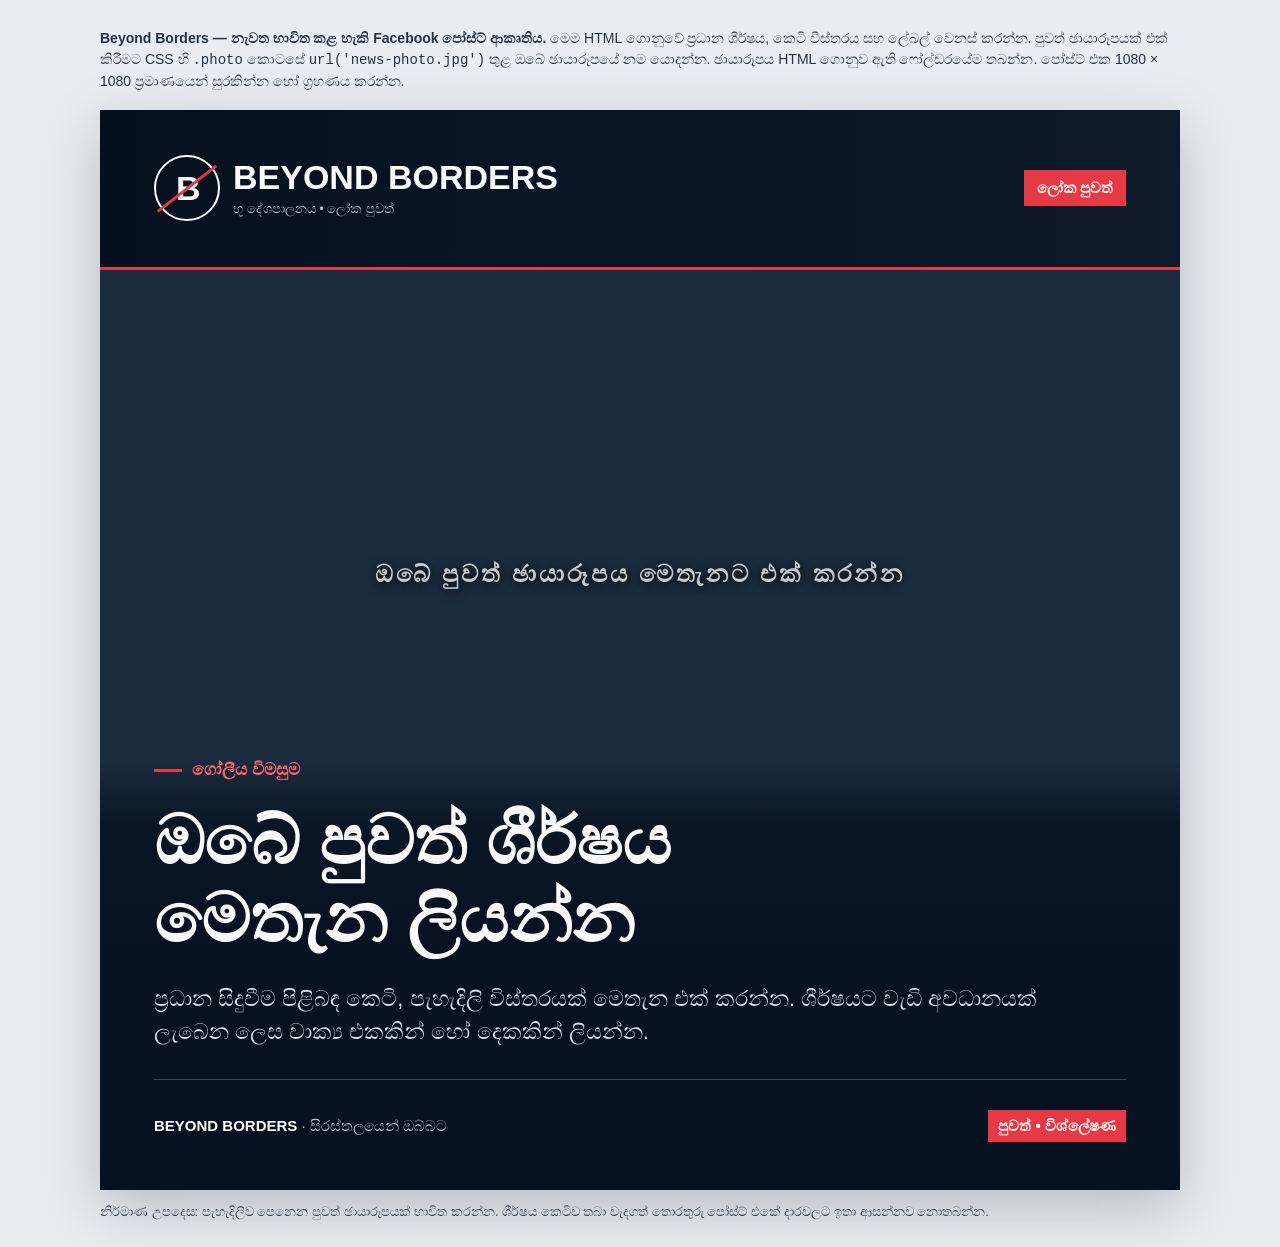
==== index.html @ c5a114da "Add Sinhala Beyond Borders Facebook post template" ====
<!DOCTYPE html>
<html lang="si">
<head>
<meta charset="UTF-8" />
<meta name="viewport" content="width=device-width, initial-scale=1.0" />
<title>Beyond Borders — Facebook Post Template</title>
<style>
  :root {
    --navy: #07111f;
    --navy-2: #0c1b2d;
    --red: #e63946;
    --white: #f7f9fc;
    --muted: #b8c4d3;
  }
  * { box-sizing: border-box; }
  body {
    margin: 0; padding: 28px; background: #e8edf3;
    font-family: "Noto Sans Sinhala", "Iskoola Pota", "Nirmala UI", Arial, sans-serif; color: var(--white);
  }
  .instructions { max-width: 1080px; margin: 0 auto 18px; color: #253244; font-size: 14px; line-height: 1.5; }
  .post {
    width: min(100%, 1080px); aspect-ratio: 1 / 1; margin: auto; overflow: hidden;
    position: relative; isolation: isolate; display: flex; flex-direction: column;
    background: var(--navy); box-shadow: 0 18px 55px rgba(6, 17, 31, .22);
  }
  .photo {
    position: absolute; inset: 0 0 20% 0; z-index: -2;
    background-image: linear-gradient(180deg, rgba(4,12,22,.18), rgba(4,12,22,.18)),
      url('news-photo.jpg');
    background-size: cover; background-position: center;
    background-color: #203247;
  }
  .photo-hint {
    position: absolute; top: 43%; left: 50%; transform: translate(-50%, -50%);
    width: 76%; text-align: center; color: rgba(255,255,255,.76);
    font-size: clamp(13px, 2.2vw, 24px); font-weight: 700; letter-spacing: .12em;
    text-transform: uppercase; text-shadow: 0 2px 12px #000;
    pointer-events: none;
  }
  .topbar {
    display: flex; align-items: center; justify-content: space-between;
    padding: 4.2% 5%; background: linear-gradient(90deg, rgba(5,15,28,.96), rgba(5,15,28,.62));
    border-bottom: 3px solid var(--red); gap: 14px;
  }
  .brand { display: flex; align-items: center; gap: 13px; min-width: 0; }
  .mark {
    width: clamp(38px, 6.2vw, 66px); aspect-ratio: 1; display: grid; place-items: center;
    border: 2px solid var(--white); border-radius: 50%; font-size: clamp(19px, 3.2vw, 34px);
    font-weight: 900; letter-spacing: -.08em; position: relative; flex: 0 0 auto;
  }
  .mark::after { content: ''; position: absolute; width: 120%; height: 3px; background: var(--red); transform: rotate(-38deg); }
  .brand-name { font-weight: 900; letter-spacing: 0; font-size: clamp(17px, 3.1vw, 34px); line-height: 1; white-space: nowrap; }
  .brand-sub { color: var(--muted); font-size: clamp(8px, 1.15vw, 13px); letter-spacing: 0; margin-top: 7px; }
  .tag { color: white; background: var(--red); padding: 9px 13px; font-size: clamp(9px, 1.3vw, 15px); font-weight: 800; letter-spacing: 0; white-space: nowrap; }
  .spacer { flex: 1; }
  .headline-area {
    padding: 0 5% 4.4%; margin-top: auto;
    background: linear-gradient(180deg, transparent 0%, rgba(5,14,26,.76) 16%, #07111f 46%);
  }
  .eyebrow { display: flex; align-items: center; gap: 10px; color: #ff6670; font-weight: 800; letter-spacing: 0; font-size: clamp(10px, 1.55vw, 17px); margin-bottom: 2.1%; }
  .eyebrow::before { content: ''; display: block; width: 28px; height: 3px; background: var(--red); }
  h1 {
    margin: 0; font-size: clamp(30px, 6.15vw, 68px); line-height: 1.15;
    letter-spacing: 0; font-weight: 900; max-width: 100%;
    text-wrap: balance;
  }
  .summary { color: #d5deea; font-size: clamp(13px, 2vw, 22px); line-height: 1.5; margin: 2.6% 0 0; max-width: 94%; }
  .footer { display: flex; justify-content: space-between; align-items: center; gap: 12px; padding-top: 3.1%; margin-top: 3.2%; border-top: 1px solid rgba(255,255,255,.22); color: var(--muted); font-size: clamp(9px, 1.35vw, 15px); letter-spacing: 0; }
  .footer strong { color: white; }
  .footer .breaking { color: white; background: var(--red); padding: 7px 10px; font-weight: 800; }
  .edit-note { max-width: 1080px; margin: 14px auto 0; color: #344256; font-size: 13px; }
  @media (max-width: 520px) { body { padding: 10px; } .topbar { gap: 8px; } .tag { padding: 7px; } .brand { gap: 8px; } .brand-sub { letter-spacing: 0; } }
  @media print {
    @page { size: 1080px 1080px; margin: 0; }
    body { padding: 0; background: white; }
    .instructions, .edit-note { display: none; }
    .post { width: 1080px; height: 1080px; box-shadow: none; }
  }
</style>
</head>
<body>
  <div class="instructions"><strong>Beyond Borders — නැවත භාවිත කළ හැකි Facebook පෝස්ට් ආකෘතිය.</strong> මෙම HTML ගොනුවේ ප්‍රධාන ශීර්ෂය, කෙටි විස්තරය සහ ලේබල් වෙනස් කරන්න. පුවත් ඡායාරූපයක් එක් කිරීමට CSS හි <code>.photo</code> කොටසේ <code>url('news-photo.jpg')</code> තුළ ඔබේ ඡායාරූපයේ නම යොදන්න. ඡායාරූපය HTML ගොනුව ඇති ෆෝල්ඩරයේම තබන්න. පෝස්ට් එක 1080 × 1080 ප්‍රමාණයෙන් සුරකින්න හෝ ග්‍රහණය කරන්න.</div>
  <main class="post" aria-label="Beyond Borders Facebook news post template">
    <div class="photo"></div>
    <div class="photo-hint">ඔබේ පුවත් ඡායාරූපය මෙතැනට එක් කරන්න</div>
    <header class="topbar">
      <div class="brand">
        <div class="mark">B</div>
        <div>
          <div class="brand-name">BEYOND BORDERS</div>
          <div class="brand-sub">භූ දේශපාලනය • ලෝක පුවත්</div>
        </div>
      </div>
      <div class="tag">ලෝක පුවත්</div>
    </header>
    <div class="spacer"></div>
    <section class="headline-area">
      <div class="eyebrow">ගෝලීය විමසුම</div>
      <h1>ඔබේ පුවත් ශීර්ෂය මෙතැන ලියන්න</h1>
      <p class="summary">ප්‍රධාන සිදුවීම පිළිබඳ කෙටි, පැහැදිලි විස්තරයක් මෙතැන එක් කරන්න. ශීර්ෂයට වැඩි අවධානයක් ලැබෙන ලෙස වාක්‍ය එකකින් හෝ දෙකකින් ලියන්න.</p>
      <footer class="footer">
        <span><strong>BEYOND BORDERS</strong> · සිරස්තලයෙන් ඔබ්බට</span>
        <span class="breaking">පුවත් • විශ්ලේෂණ</span>
      </footer>
    </section>
  </main>
  <div class="edit-note">නිර්මාණ උපදෙස: පැහැදිලිව පෙනෙන පුවත් ඡායාරූපයක් භාවිත කරන්න. ශීර්ෂය කෙටිව තබා වැදගත් තොරතුරු පෝස්ට් එකේ දාරවලට ඉතා ආසන්නව නොතබන්න.</div>
</body>
</html>
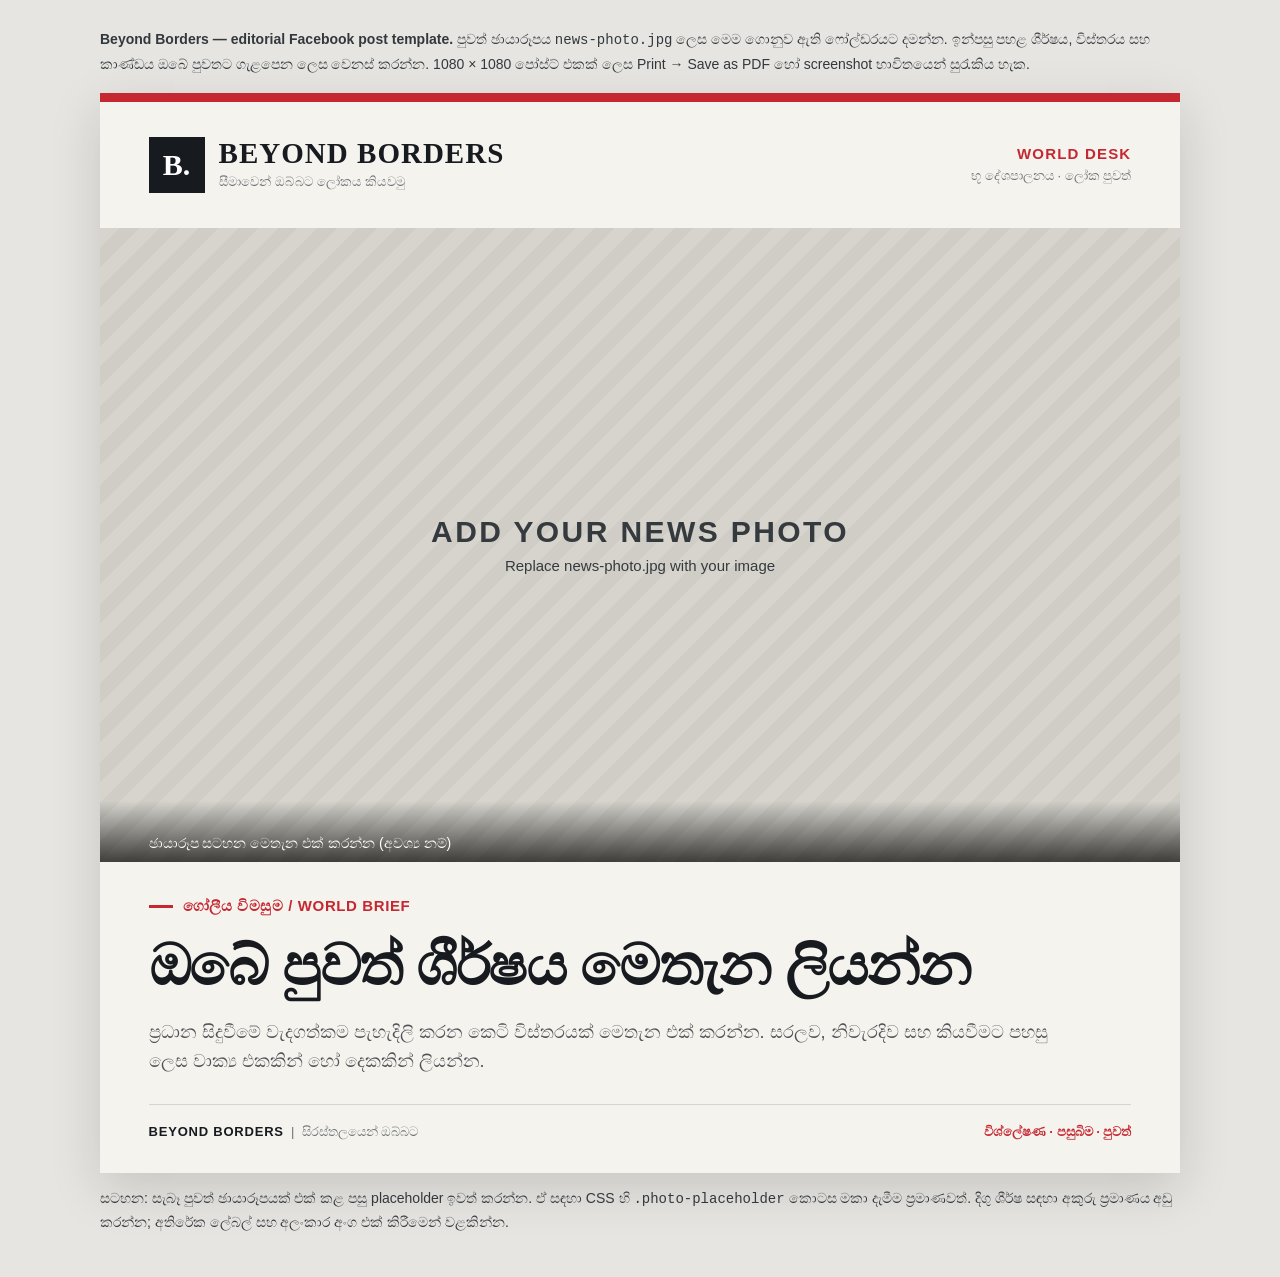
==== commit 83089d08: "Refresh Beyond Borders template with editorial newsroom design" ====
--- a/index.html
+++ b/index.html
@@ -1,75 +1,160 @@
 <!DOCTYPE html>
 <html lang="si">
 <head>
-<meta charset="UTF-8" />
-<meta name="viewport" content="width=device-width, initial-scale=1.0" />
-<title>Beyond Borders — Facebook Post Template</title>
+<meta charset="UTF-8">
+<meta name="viewport" content="width=device-width, initial-scale=1">
+<title>Beyond Borders | Editorial Post</title>
 <style>
   :root {
-    --navy: #07111f;
-    --navy-2: #0c1b2d;
-    --red: #e63946;
-    --white: #f7f9fc;
-    --muted: #b8c4d3;
+    --ink: #171b20;
+    --paper: #f5f3ee;
+    --red: #c62832;
+    --muted: #6d7177;
+    --line: #d7d4cd;
   }
   * { box-sizing: border-box; }
   body {
-    margin: 0; padding: 28px; background: #e8edf3;
-    font-family: "Noto Sans Sinhala", "Iskoola Pota", "Nirmala UI", Arial, sans-serif; color: var(--white);
-  }
-  .instructions { max-width: 1080px; margin: 0 auto 18px; color: #253244; font-size: 14px; line-height: 1.5; }
+    margin: 0;
+    padding: 28px;
+    background: #e6e5e1;
+    color: var(--ink);
+    font-family: "Noto Sans Sinhala", "Iskoola Pota", "Nirmala UI", Arial, sans-serif;
+  }
+  .instructions, .edit-note {
+    max-width: 1080px;
+    margin: 0 auto 16px;
+    color: #33383d;
+    font-size: 14px;
+    line-height: 1.7;
+  }
   .post {
-    width: min(100%, 1080px); aspect-ratio: 1 / 1; margin: auto; overflow: hidden;
-    position: relative; isolation: isolate; display: flex; flex-direction: column;
-    background: var(--navy); box-shadow: 0 18px 55px rgba(6, 17, 31, .22);
+    width: min(100%, 1080px);
+    aspect-ratio: 1;
+    margin: auto;
+    overflow: hidden;
+    display: flex;
+    flex-direction: column;
+    background: var(--paper);
+    box-shadow: 0 16px 48px rgba(20, 22, 24, .15);
+  }
+  .masthead {
+    min-height: 12%;
+    display: flex;
+    align-items: center;
+    justify-content: space-between;
+    gap: 18px;
+    padding: 3.3% 4.5%;
+    border-top: 9px solid var(--red);
+    background: var(--paper);
+  }
+  .identity { display: flex; align-items: center; gap: 14px; min-width: 0; }
+  .monogram {
+    width: clamp(38px, 5vw, 56px);
+    height: clamp(38px, 5vw, 56px);
+    display: grid;
+    place-items: center;
+    background: var(--ink);
+    color: white;
+    font: 900 clamp(20px, 2.8vw, 30px)/1 Georgia, serif;
+    flex: 0 0 auto;
+  }
+  .brand { font: 900 clamp(17px, 2.7vw, 29px)/1 Georgia, "Times New Roman", serif; letter-spacing: .035em; white-space: nowrap; }
+  .strapline { margin-top: 6px; color: var(--muted); font-size: clamp(9px, 1.15vw, 13px); letter-spacing: .015em; }
+  .edition { text-align: right; font-size: clamp(9px, 1.15vw, 13px); color: var(--muted); line-height: 1.6; white-space: nowrap; }
+  .edition strong { display: block; color: var(--red); font-size: clamp(10px, 1.35vw, 15px); letter-spacing: .08em; }
+  .photo-wrap {
+    position: relative;
+    flex: 1 1 60%;
+    min-height: 0;
+    background: #b7b7b2;
+    overflow: hidden;
   }
   .photo {
-    position: absolute; inset: 0 0 20% 0; z-index: -2;
-    background-image: linear-gradient(180deg, rgba(4,12,22,.18), rgba(4,12,22,.18)),
-      url('news-photo.jpg');
-    background-size: cover; background-position: center;
-    background-color: #203247;
-  }
-  .photo-hint {
-    position: absolute; top: 43%; left: 50%; transform: translate(-50%, -50%);
-    width: 76%; text-align: center; color: rgba(255,255,255,.76);
-    font-size: clamp(13px, 2.2vw, 24px); font-weight: 700; letter-spacing: .12em;
-    text-transform: uppercase; text-shadow: 0 2px 12px #000;
-    pointer-events: none;
-  }
-  .topbar {
-    display: flex; align-items: center; justify-content: space-between;
-    padding: 4.2% 5%; background: linear-gradient(90deg, rgba(5,15,28,.96), rgba(5,15,28,.62));
-    border-bottom: 3px solid var(--red); gap: 14px;
-  }
-  .brand { display: flex; align-items: center; gap: 13px; min-width: 0; }
-  .mark {
-    width: clamp(38px, 6.2vw, 66px); aspect-ratio: 1; display: grid; place-items: center;
-    border: 2px solid var(--white); border-radius: 50%; font-size: clamp(19px, 3.2vw, 34px);
-    font-weight: 900; letter-spacing: -.08em; position: relative; flex: 0 0 auto;
-  }
-  .mark::after { content: ''; position: absolute; width: 120%; height: 3px; background: var(--red); transform: rotate(-38deg); }
-  .brand-name { font-weight: 900; letter-spacing: 0; font-size: clamp(17px, 3.1vw, 34px); line-height: 1; white-space: nowrap; }
-  .brand-sub { color: var(--muted); font-size: clamp(8px, 1.15vw, 13px); letter-spacing: 0; margin-top: 7px; }
-  .tag { color: white; background: var(--red); padding: 9px 13px; font-size: clamp(9px, 1.3vw, 15px); font-weight: 800; letter-spacing: 0; white-space: nowrap; }
-  .spacer { flex: 1; }
-  .headline-area {
-    padding: 0 5% 4.4%; margin-top: auto;
-    background: linear-gradient(180deg, transparent 0%, rgba(5,14,26,.76) 16%, #07111f 46%);
-  }
-  .eyebrow { display: flex; align-items: center; gap: 10px; color: #ff6670; font-weight: 800; letter-spacing: 0; font-size: clamp(10px, 1.55vw, 17px); margin-bottom: 2.1%; }
-  .eyebrow::before { content: ''; display: block; width: 28px; height: 3px; background: var(--red); }
+    position: absolute;
+    inset: 0;
+    background-image: url('news-photo.jpg');
+    background-position: center;
+    background-size: cover;
+  }
+  .photo-placeholder {
+    position: absolute;
+    inset: 0;
+    display: grid;
+    place-content: center;
+    text-align: center;
+    color: #353a3e;
+    padding: 24px;
+    background: repeating-linear-gradient(135deg, #d6d4cd, #d6d4cd 14px, #cfcdc6 14px, #cfcdc6 28px);
+  }
+  .photo-placeholder strong { font-size: clamp(18px, 2.8vw, 30px); letter-spacing: .08em; }
+  .photo-placeholder span { margin-top: 8px; font-size: clamp(11px, 1.4vw, 15px); }
+  .photo-caption {
+    position: absolute;
+    bottom: 0;
+    left: 0;
+    padding: 10px 4.5%;
+    width: 100%;
+    background: linear-gradient(transparent, rgba(0,0,0,.7));
+    color: white;
+    font-size: clamp(10px, 1.25vw, 14px);
+    padding-top: 34px;
+  }
+  .story {
+    padding: 3.3% 4.5% 3%;
+    background: var(--paper);
+    display: flex;
+    flex-direction: column;
+    justify-content: center;
+  }
+  .kicker {
+    display: flex;
+    align-items: center;
+    gap: 10px;
+    color: var(--red);
+    font-size: clamp(10px, 1.35vw, 15px);
+    font-weight: 900;
+    letter-spacing: .04em;
+    margin-bottom: 1.5%;
+  }
+  .kicker::before { content: ""; width: 24px; height: 3px; background: var(--red); }
   h1 {
-    margin: 0; font-size: clamp(30px, 6.15vw, 68px); line-height: 1.15;
-    letter-spacing: 0; font-weight: 900; max-width: 100%;
+    margin: 0;
+    max-width: 100%;
+    font-size: clamp(27px, 5.2vw, 57px);
+    line-height: 1.24;
+    font-weight: 900;
+    letter-spacing: -.025em;
     text-wrap: balance;
   }
-  .summary { color: #d5deea; font-size: clamp(13px, 2vw, 22px); line-height: 1.5; margin: 2.6% 0 0; max-width: 94%; }
-  .footer { display: flex; justify-content: space-between; align-items: center; gap: 12px; padding-top: 3.1%; margin-top: 3.2%; border-top: 1px solid rgba(255,255,255,.22); color: var(--muted); font-size: clamp(9px, 1.35vw, 15px); letter-spacing: 0; }
-  .footer strong { color: white; }
-  .footer .breaking { color: white; background: var(--red); padding: 7px 10px; font-weight: 800; }
-  .edit-note { max-width: 1080px; margin: 14px auto 0; color: #344256; font-size: 13px; }
-  @media (max-width: 520px) { body { padding: 10px; } .topbar { gap: 8px; } .tag { padding: 7px; } .brand { gap: 8px; } .brand-sub { letter-spacing: 0; } }
+  .summary {
+    max-width: 95%;
+    margin: 1.8% 0 0;
+    color: #4f5357;
+    font-size: clamp(12px, 1.65vw, 18px);
+    line-height: 1.6;
+  }
+  .bottomline {
+    display: flex;
+    justify-content: space-between;
+    align-items: center;
+    gap: 12px;
+    margin-top: 2.8%;
+    padding-top: 2%;
+    border-top: 1px solid var(--line);
+    color: var(--muted);
+    font-size: clamp(9px, 1.15vw, 13px);
+  }
+  .bottomline strong { color: var(--ink); letter-spacing: .06em; }
+  .category { color: var(--red); font-weight: 800; text-align: right; }
+  .edit-note { margin-top: 14px; }
+  @media (max-width: 560px) {
+    body { padding: 10px; }
+    .masthead { gap: 8px; }
+    .identity { gap: 8px; }
+    .strapline { font-size: 8px; }
+    .edition { font-size: 8px; }
+    .story { padding-bottom: 3%; }
+  }
   @media print {
     @page { size: 1080px 1080px; margin: 0; }
     body { padding: 0; background: white; }
@@ -79,31 +164,43 @@
 </style>
 </head>
 <body>
-  <div class="instructions"><strong>Beyond Borders — නැවත භාවිත කළ හැකි Facebook පෝස්ට් ආකෘතිය.</strong> මෙම HTML ගොනුවේ ප්‍රධාන ශීර්ෂය, කෙටි විස්තරය සහ ලේබල් වෙනස් කරන්න. පුවත් ඡායාරූපයක් එක් කිරීමට CSS හි <code>.photo</code> කොටසේ <code>url('news-photo.jpg')</code> තුළ ඔබේ ඡායාරූපයේ නම යොදන්න. ඡායාරූපය HTML ගොනුව ඇති ෆෝල්ඩරයේම තබන්න. පෝස්ට් එක 1080 × 1080 ප්‍රමාණයෙන් සුරකින්න හෝ ග්‍රහණය කරන්න.</div>
-  <main class="post" aria-label="Beyond Borders Facebook news post template">
-    <div class="photo"></div>
-    <div class="photo-hint">ඔබේ පුවත් ඡායාරූපය මෙතැනට එක් කරන්න</div>
-    <header class="topbar">
-      <div class="brand">
-        <div class="mark">B</div>
+  <div class="instructions"><strong>Beyond Borders — editorial Facebook post template.</strong> පුවත් ඡායාරූපය <code>news-photo.jpg</code> ලෙස මෙම ගොනුව ඇති ෆෝල්ඩරයට දමන්න. ඉන්පසු පහළ ශීර්ෂය, විස්තරය සහ කාණ්ඩය ඔබේ පුවතට ගැළපෙන ලෙස වෙනස් කරන්න. 1080 × 1080 පෝස්ට් එකක් ලෙස Print → Save as PDF හෝ screenshot භාවිතයෙන් සුරැකිය හැක.</div>
+
+  <main class="post" aria-label="Beyond Borders editorial Facebook post">
+    <header class="masthead">
+      <div class="identity">
+        <div class="monogram">B.</div>
         <div>
-          <div class="brand-name">BEYOND BORDERS</div>
-          <div class="brand-sub">භූ දේශපාලනය • ලෝක පුවත්</div>
+          <div class="brand">BEYOND BORDERS</div>
+          <div class="strapline">සීමාවෙන් ඔබ්බට ලෝකය කියවමු</div>
         </div>
       </div>
-      <div class="tag">ලෝක පුවත්</div>
+      <div class="edition">
+        <strong>WORLD DESK</strong>
+        භූ දේශපාලනය · ලෝක පුවත්
+      </div>
     </header>
-    <div class="spacer"></div>
-    <section class="headline-area">
-      <div class="eyebrow">ගෝලීය විමසුම</div>
+
+    <section class="photo-wrap" aria-label="News photograph">
+      <div class="photo"></div>
+      <div class="photo-placeholder">
+        <strong>ADD YOUR NEWS PHOTO</strong>
+        <span>Replace news-photo.jpg with your image</span>
+      </div>
+      <div class="photo-caption">ඡායාරූප සටහන මෙතැන එක් කරන්න (අවශ්‍ය නම්)</div>
+    </section>
+
+    <section class="story">
+      <div class="kicker">ගෝලීය විමසුම / WORLD BRIEF</div>
       <h1>ඔබේ පුවත් ශීර්ෂය මෙතැන ලියන්න</h1>
-      <p class="summary">ප්‍රධාන සිදුවීම පිළිබඳ කෙටි, පැහැදිලි විස්තරයක් මෙතැන එක් කරන්න. ශීර්ෂයට වැඩි අවධානයක් ලැබෙන ලෙස වාක්‍ය එකකින් හෝ දෙකකින් ලියන්න.</p>
-      <footer class="footer">
-        <span><strong>BEYOND BORDERS</strong> · සිරස්තලයෙන් ඔබ්බට</span>
-        <span class="breaking">පුවත් • විශ්ලේෂණ</span>
+      <p class="summary">ප්‍රධාන සිදුවීමේ වැදගත්කම පැහැදිලි කරන කෙටි විස්තරයක් මෙතැන එක් කරන්න. සරලව, නිවැරදිව සහ කියවීමට පහසු ලෙස වාක්‍ය එකකින් හෝ දෙකකින් ලියන්න.</p>
+      <footer class="bottomline">
+        <span><strong>BEYOND BORDERS</strong> &nbsp;|&nbsp; සිරස්තලයෙන් ඔබ්බට</span>
+        <span class="category">විශ්ලේෂණ · පසුබිම · පුවත්</span>
       </footer>
     </section>
   </main>
-  <div class="edit-note">නිර්මාණ උපදෙස: පැහැදිලිව පෙනෙන පුවත් ඡායාරූපයක් භාවිත කරන්න. ශීර්ෂය කෙටිව තබා වැදගත් තොරතුරු පෝස්ට් එකේ දාරවලට ඉතා ආසන්නව නොතබන්න.</div>
+
+  <div class="edit-note">සටහන: සැබෑ පුවත් ඡායාරූපයක් එක් කළ පසු placeholder ඉවත් කරන්න. ඒ සඳහා CSS හි <code>.photo-placeholder</code> කොටස මකා දැමීම ප්‍රමාණවත්. දිගු ශීර්ෂ සඳහා අකුරු ප්‍රමාණය අඩු කරන්න; අතිරේක ලේබල් සහ අලංකාර අංග එක් කිරීමෙන් වළකින්න.</div>
 </body>
-</html>
+</html>
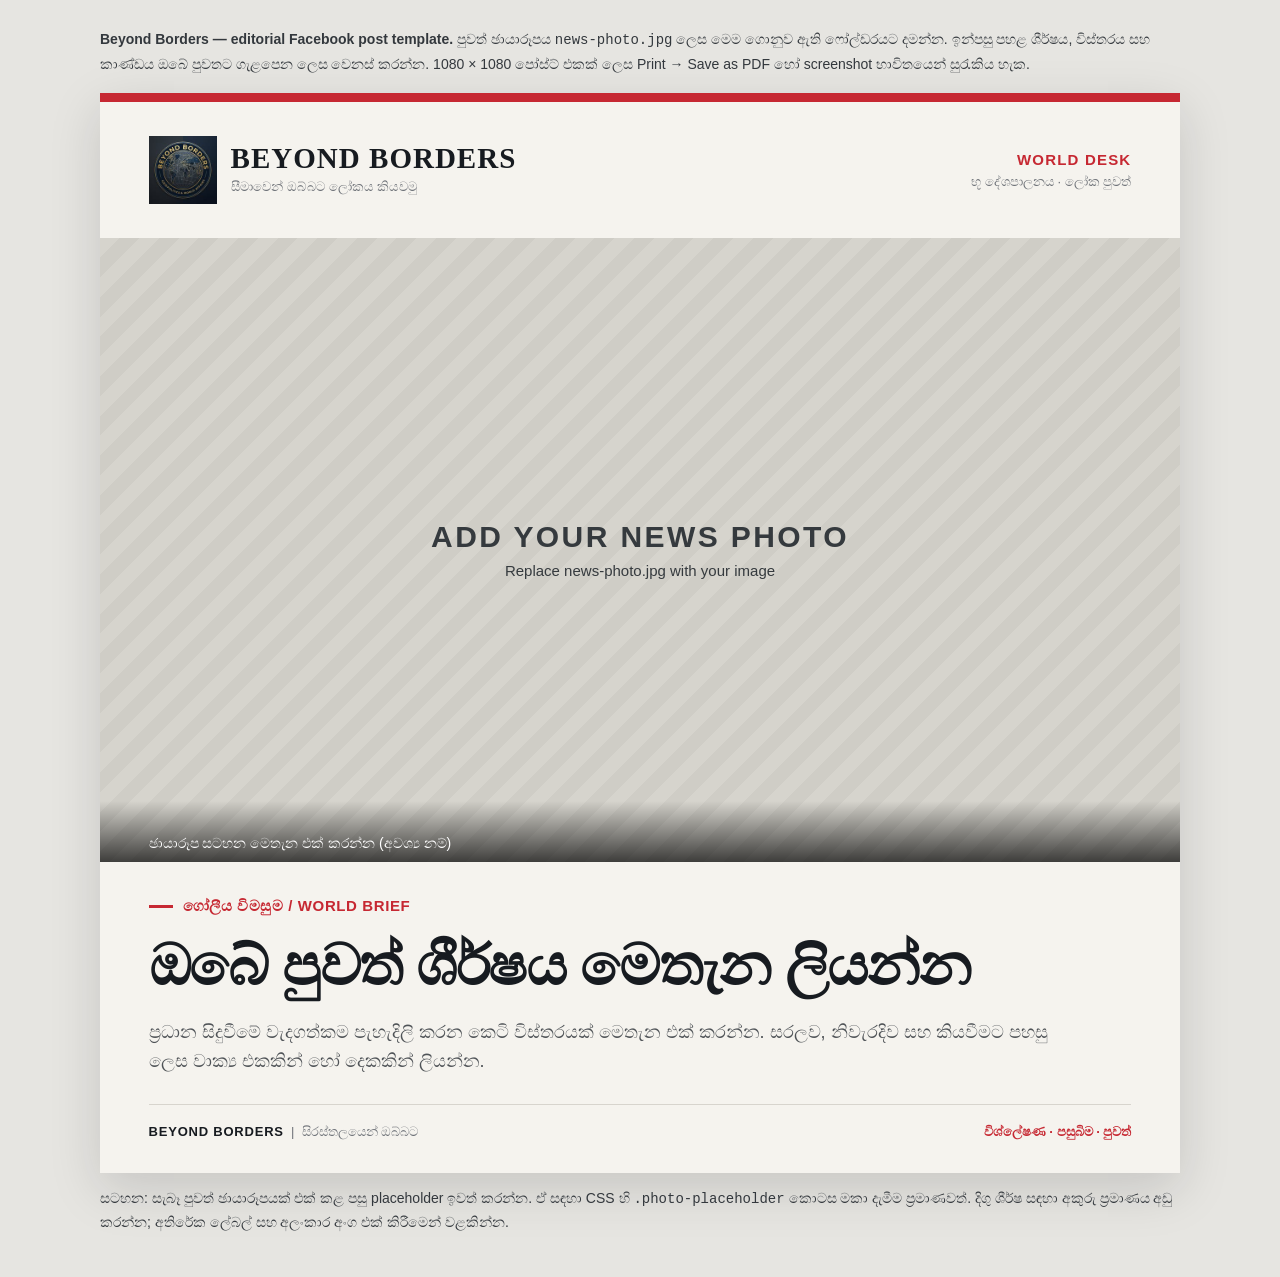
==== commit b235408d: "Use uploaded Beyond Borders logo in post template" ====
--- a/index.html
+++ b/index.html
@@ -48,14 +48,11 @@
     background: var(--paper);
   }
   .identity { display: flex; align-items: center; gap: 14px; min-width: 0; }
-  .monogram {
-    width: clamp(38px, 5vw, 56px);
-    height: clamp(38px, 5vw, 56px);
-    display: grid;
-    place-items: center;
-    background: var(--ink);
-    color: white;
-    font: 900 clamp(20px, 2.8vw, 30px)/1 Georgia, serif;
+  .brand-logo {
+    width: clamp(44px, 6vw, 68px);
+    height: clamp(44px, 6vw, 68px);
+    object-fit: contain;
+    display: block;
     flex: 0 0 auto;
   }
   .brand { font: 900 clamp(17px, 2.7vw, 29px)/1 Georgia, "Times New Roman", serif; letter-spacing: .035em; white-space: nowrap; }
@@ -169,7 +166,7 @@
   <main class="post" aria-label="Beyond Borders editorial Facebook post">
     <header class="masthead">
       <div class="identity">
-        <div class="monogram">B.</div>
+        <img class="brand-logo" src="logo.jpg" alt="Beyond Borders logo">
         <div>
           <div class="brand">BEYOND BORDERS</div>
           <div class="strapline">සීමාවෙන් ඔබ්බට ලෝකය කියවමු</div>
@@ -202,5 +199,14 @@
   </main>
 
   <div class="edit-note">සටහන: සැබෑ පුවත් ඡායාරූපයක් එක් කළ පසු placeholder ඉවත් කරන්න. ඒ සඳහා CSS හි <code>.photo-placeholder</code> කොටස මකා දැමීම ප්‍රමාණවත්. දිගු ශීර්ෂ සඳහා අකුරු ප්‍රමාණය අඩු කරන්න; අතිරේක ලේබල් සහ අලංකාර අංග එක් කිරීමෙන් වළකින්න.</div>
+<script>
+  // Keep the placeholder only when the news image is missing.
+  const imageCheck = new Image();
+  imageCheck.onload = () => {
+    const placeholder = document.querySelector(".photo-placeholder");
+    if (placeholder) placeholder.style.display = "none";
+  };
+  imageCheck.src = "news-photo.jpg";
+</script>
 </body>
 </html>
